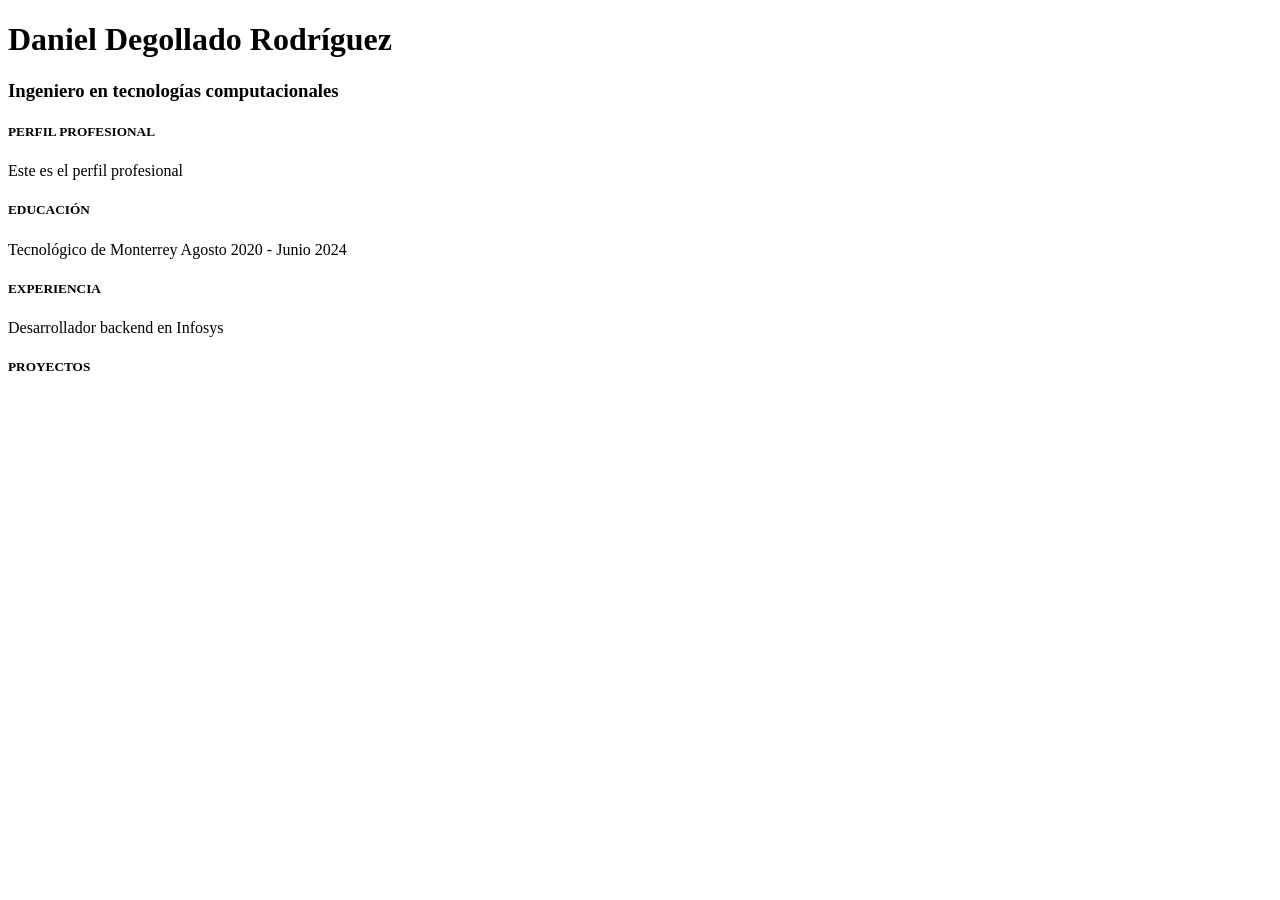
==== index.html @ cebfb4f4 "Create index.html" ====
<!DOCTYPE html>
<html lang="en">
  <head>
    <meta charset="UTF-8">
    <link rel="stylesheet" href="./style.css">
    <meta name="viewport" content="width=device-width, initial-scale=1.0">
    <title>Pen</title>
  </head>
  <body>
    <div class="header">
      <h1 class="nombre">Daniel Degollado Rodríguez</h1>
      <h3 class="profesion">Ingeniero en tecnologías computacionales</h2>
    </div>
    <div class="body">
      <div class="perfil">
        <div class="bloque">
          <h5>PERFIL PROFESIONAL</h4>
          <p>Este es el perfil profesional</p>
        </div>
        <div class="bloque">
          <h5>EDUCACIÓN</h4>
          <p>Tecnológico de Monterrey Agosto 2020 - Junio 2024</p>
        </div>
        
      </div>
      <div class="experiencia">
        <div class="bloque">
          <h5>EXPERIENCIA</h4>
          <p>Desarrollador backend en Infosys</p>
        </div>
        <div class="bloque">
          <h5>PROYECTOS</h4>
        </div>
      </div>
    </div>
    
      

    <script src="./script.js"></script>
  </body>
</html>
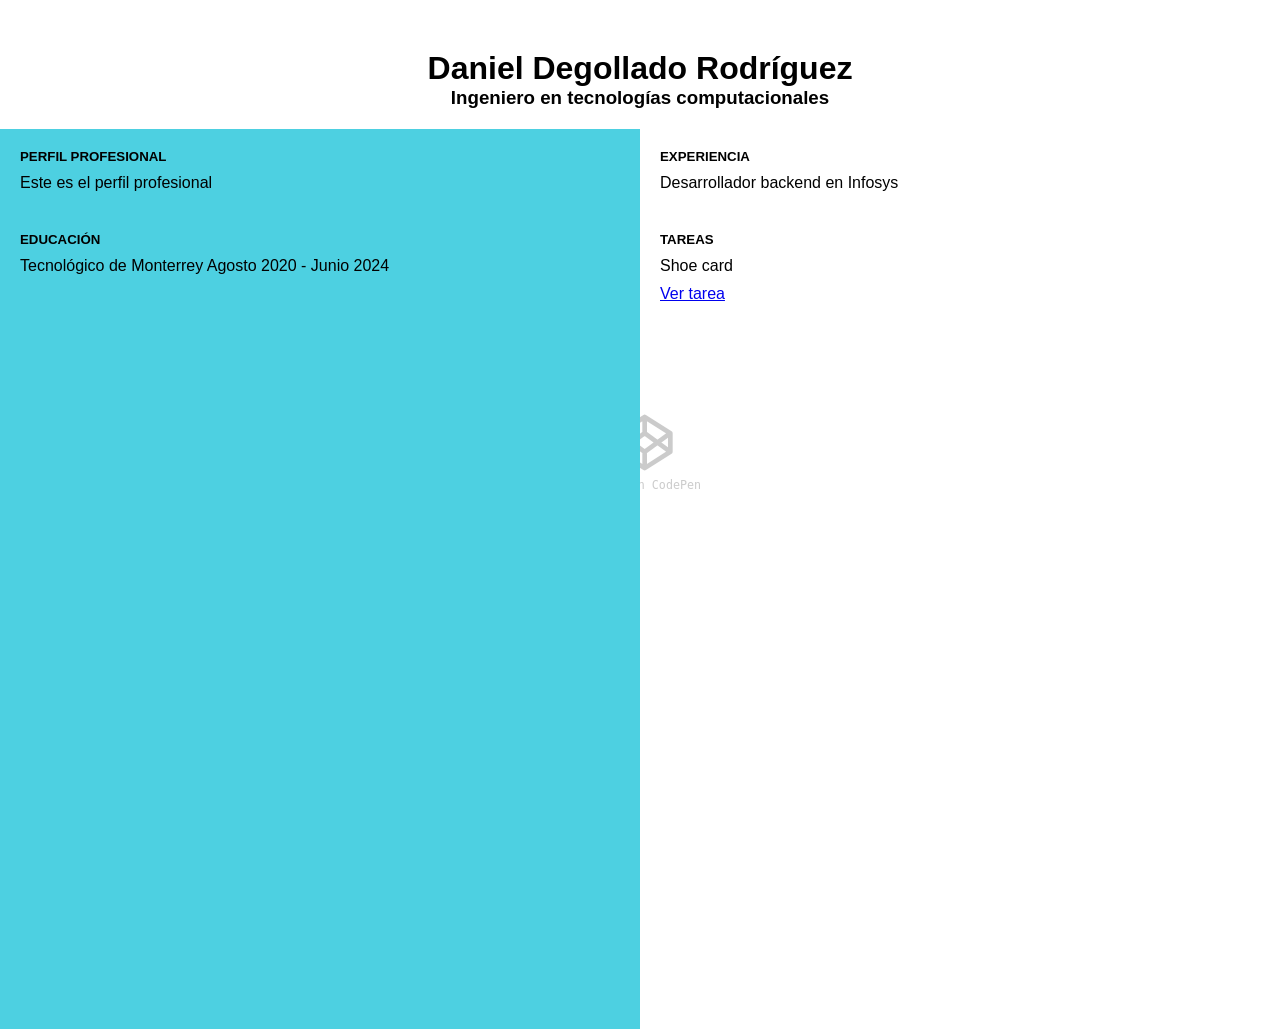
==== commit 3304bb32: "feature: Tarea shoe card" ====
--- a/index.html
+++ b/index.html
@@ -29,13 +29,12 @@
           <p>Desarrollador backend en Infosys</p>
         </div>
         <div class="bloque">
-          <h5>PROYECTOS</h4>
+          <h5>TAREAS</h4>
+          <p>Shoe card</p>
+          <a href="./practica1.html" target="_blank">Ver tarea</a>
         </div>
       </div>
     </div>
-    
-      
-
     <script src="./script.js"></script>
   </body>
 </html>
--- a/style.css
+++ b/style.css
@@ -0,0 +1,53 @@
+html {
+  height: 100%;
+  background: 50% 50% no-repeat
+    url('data:image/svg+xml,<svg viewBox="-20 -5 60 40" width="140" xmlns="http://www.w3.org/2000/svg" opacity="0.2"><path d="M1 8l11-7 11 7v8l-11 7-11-7zm0 0l11 8 11-8m0 8L12 8 1 16M12 1v7m0 8v7" fill="none" stroke="currentColor" stroke-linejoin="round" stroke-width="2"/><text x="-12" y="32" font-size="5" font-family="monospace" fill="currentColor">Built on CodePen</text></svg>');
+}
+* {
+  margin: 0;
+  padding: 0;
+  box-sizing: border-box;
+}
+
+body{
+  margin:0;
+  font-family: -apple-system, BlinkMacSystemFont, 'Segoe UI', Roboto, sans-serif;
+}
+
+.nombre{
+  
+}
+.header{
+  text-align: center;
+  margin-top: 50px;
+}
+.body{
+  display: flex;
+  flex-direction: row;
+  min-height: 100vh;
+  margin-top: 20px;
+}
+.perfil{
+  display: flex;
+  flex-direction: column;
+  gap: 40px;
+  background-color: #4DD0E1;
+  width: 50%;
+  padding: 20px;
+}
+.experiencia{
+  display: flex;
+  flex-direction: column;
+  gap: 40px;
+  padding: 20px;
+}
+.profesion{
+}
+.bloque{
+  display: flex;
+  flex-direction: column;
+  gap: 10px;
+}
+
+
+
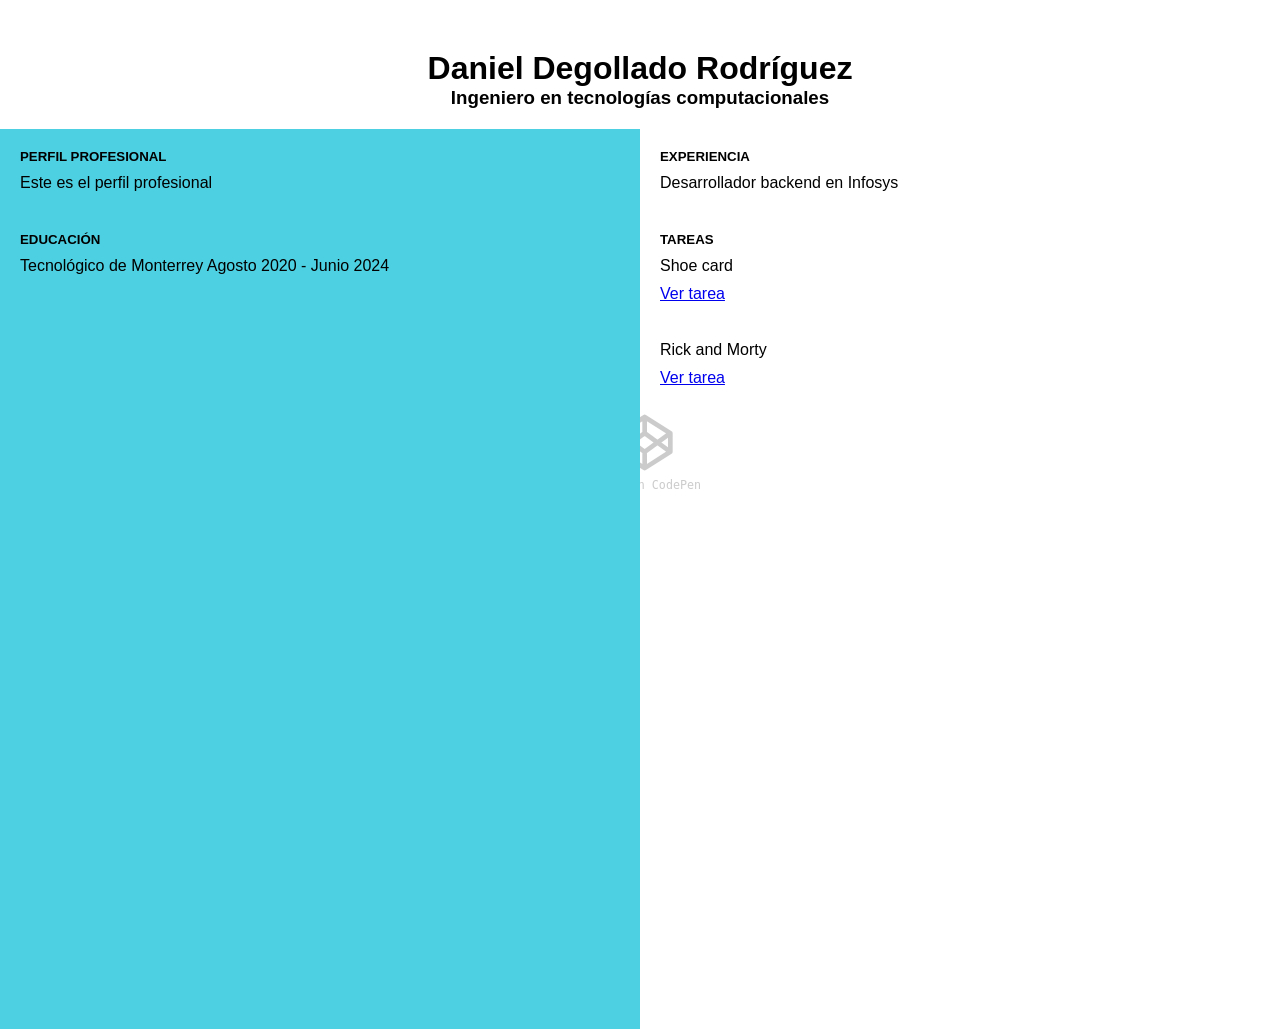
==== commit 5e7140a3: "feature: Tarea Rick and Morty" ====
--- a/index.html
+++ b/index.html
@@ -32,6 +32,9 @@
           <h5>TAREAS</h4>
           <p>Shoe card</p>
           <a href="./practica1.html" target="_blank">Ver tarea</a>
+          <br>
+          <p>Rick and Morty</p>
+          <a href="./practica_rick_morty/index.html">Ver tarea</a>
         </div>
       </div>
     </div>
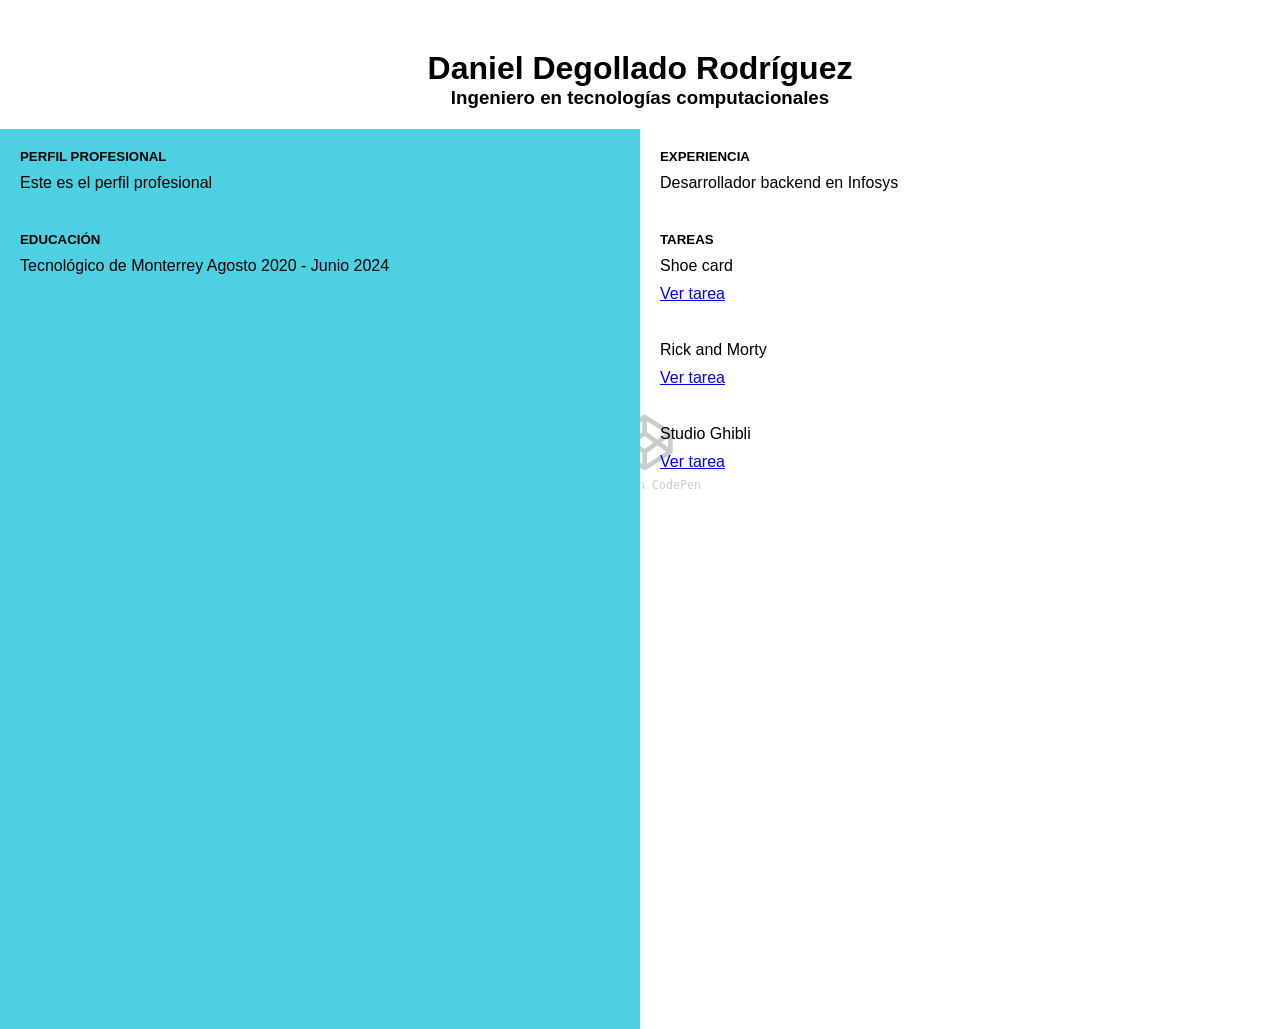
==== commit 84eddc0c: "feature: Tarea Studio Ghibli" ====
--- a/index.html
+++ b/index.html
@@ -35,6 +35,9 @@
           <br>
           <p>Rick and Morty</p>
           <a href="./practica_rick_morty/index.html">Ver tarea</a>
+          <br>
+          <p>Studio Ghibli</p>
+          <a href="./practica_studio_ghibli/index.html">Ver tarea</a>
         </div>
       </div>
     </div>
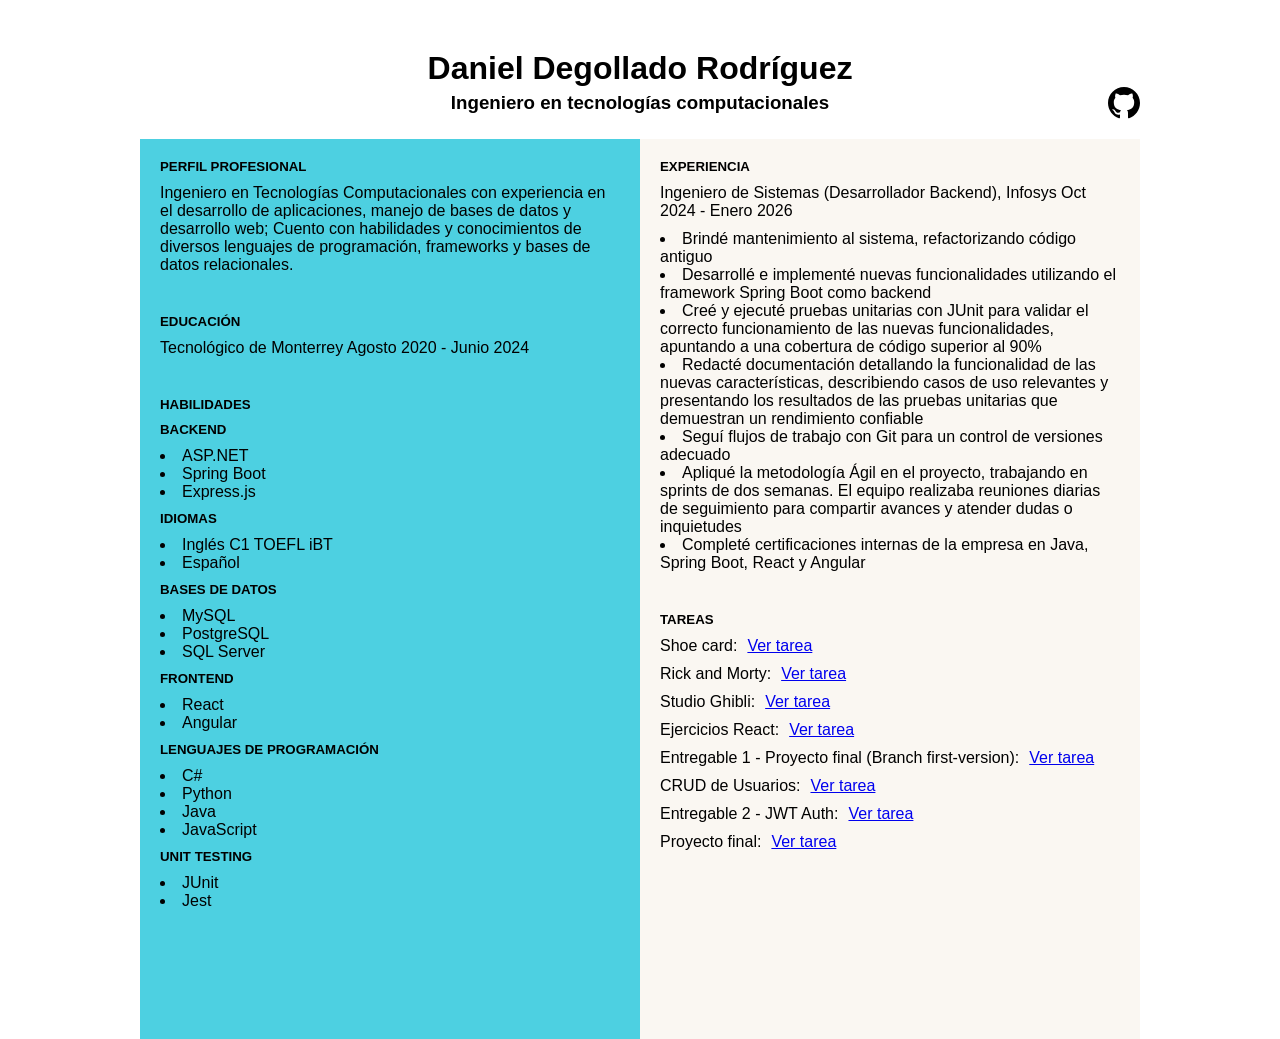
==== commit 86bcc481: "stlye: cambios de diseño" ====
--- a/index.html
+++ b/index.html
@@ -1,46 +1,142 @@
 <!DOCTYPE html>
 <html lang="en">
-  <head>
-    <meta charset="UTF-8">
-    <link rel="stylesheet" href="./style.css">
-    <meta name="viewport" content="width=device-width, initial-scale=1.0">
-    <title>Pen</title>
-  </head>
-  <body>
-    <div class="header">
-      <h1 class="nombre">Daniel Degollado Rodríguez</h1>
-      <h3 class="profesion">Ingeniero en tecnologías computacionales</h2>
+
+<head>
+  <meta charset="UTF-8">
+  <link rel="stylesheet" href="./style.css">
+  <meta name="viewport" content="width=device-width, initial-scale=1.0">
+  <title>Pen</title>
+</head>
+
+<body>
+  <div class="header">
+    <h1 class="nombre">Daniel Degollado Rodríguez</h1>
+    <div style="display: flex; justify-content: space-between; align-items: center;">
+      <div style="width: 32px;"></div>
+      <h3 class="profesion" style="margin: 0;">Ingeniero en tecnologías computacionales</h3>
+      <a href="https://github.com/DanielDegollado2" target="_blank" aria-label="Perfil de GitHub"
+        style="color: inherit; display: flex;">
+        <svg width="32" height="32" viewBox="0 0 24 24" fill="currentColor">
+          <path
+            d="M12 0c-6.626 0-12 5.373-12 12 0 5.302 3.438 9.8 8.207 11.387.599.111.793-.261.793-.577v-2.234c-3.338.726-4.033-1.416-4.033-1.416-.546-1.387-1.333-1.756-1.333-1.756-1.089-.745.083-.729.083-.729 1.205.084 1.839 1.237 1.839 1.237 1.07 1.834 2.807 1.304 3.492.997.107-.775.418-1.305.762-1.604-2.665-.305-5.467-1.334-5.467-5.931 0-1.311.469-2.381 1.236-3.221-.124-.303-.535-1.524.117-3.176 0 0 1.008-.322 3.301 1.23.957-.266 1.983-.399 3.003-.404 1.02.005 2.047.138 3.006.404 2.291-1.552 3.297-1.23 3.297-1.23.653 1.653.242 2.874.118 3.176.77.84 1.235 1.911 1.235 3.221 0 4.609-2.807 5.624-5.479 5.921.43.372.823 1.102.823 2.222v3.293c0 .319.192.694.801.576 4.765-1.589 8.199-6.086 8.199-11.386 0-6.627-5.373-12-12-12z" />
+        </svg>
+      </a>
     </div>
-    <div class="body">
-      <div class="perfil">
-        <div class="bloque">
-          <h5>PERFIL PROFESIONAL</h4>
-          <p>Este es el perfil profesional</p>
-        </div>
-        <div class="bloque">
-          <h5>EDUCACIÓN</h4>
+  </div>
+  <div class="body">
+    <div class="perfil">
+      <div class="bloque">
+        <h5>PERFIL PROFESIONAL</h4>
+          <p>Ingeniero en Tecnologías Computacionales con experiencia en el desarrollo de aplicaciones, manejo de bases
+            de datos y
+            desarrollo web; Cuento con habilidades y conocimientos de diversos lenguajes de programación, frameworks y
+            bases de datos
+            relacionales. </p>
+      </div>
+      <div class="bloque">
+        <h5>EDUCACIÓN</h4>
           <p>Tecnológico de Monterrey Agosto 2020 - Junio 2024</p>
-        </div>
-        
       </div>
-      <div class="experiencia">
-        <div class="bloque">
-          <h5>EXPERIENCIA</h4>
-          <p>Desarrollador backend en Infosys</p>
-        </div>
-        <div class="bloque">
-          <h5>TAREAS</h4>
-          <p>Shoe card</p>
-          <a href="./practica1.html" target="_blank">Ver tarea</a>
-          <br>
-          <p>Rick and Morty</p>
-          <a href="./practica_rick_morty/index.html">Ver tarea</a>
-          <br>
-          <p>Studio Ghibli</p>
-          <a href="./practica_studio_ghibli/index.html">Ver tarea</a>
-        </div>
+      <div class="bloque">
+        <h5>HABILIDADES</h4>
+          <h5>BACKEND</h5>
+          <ul>
+            <li>ASP.NET</li>
+            <li>Spring Boot</li>
+            <li>Express.js</li>
+          </ul>
+
+          <h5>IDIOMAS</h5>
+          <ul>
+            <li>Inglés C1 TOEFL iBT</li>
+            <li>Español</li>
+          </ul>
+
+          <h5>BASES DE DATOS</h5>
+          <ul>
+            <li>MySQL</li>
+            <li>PostgreSQL</li>
+            <li>SQL Server</li>
+          </ul>
+
+          <h5>FRONTEND</h5>
+          <ul>
+            <li>React</li>
+            <li>Angular</li>
+          </ul>
+
+          <h5>LENGUAJES DE PROGRAMACIÓN</h5>
+          <ul>
+            <li>C#</li>
+            <li>Python</li>
+            <li>Java</li>
+            <li>JavaScript</li>
+          </ul>
+
+          <h5>UNIT TESTING</h5>
+          <ul>
+            <li>JUnit</li>
+            <li>Jest</li>
+          </ul>
+      </div>
+
+    </div>
+    <div class="experiencia">
+      <div class="bloque">
+        <h5>EXPERIENCIA</h4>
+          <p>Ingeniero de Sistemas (Desarrollador Backend), Infosys Oct 2024 - Enero 2026</p>
+          <ul>
+            <li>Brindé mantenimiento al sistema, refactorizando código antiguo</li>
+            <li>Desarrollé e implementé nuevas funcionalidades utilizando el framework Spring Boot como backend</li>
+            <li>Creé y ejecuté pruebas unitarias con JUnit para validar el correcto funcionamiento de las nuevas
+              funcionalidades, apuntando a una cobertura de código superior al 90%</li>
+            <li>Redacté documentación detallando la funcionalidad de las nuevas características, describiendo casos de
+              uso relevantes y presentando los resultados de las pruebas unitarias que demuestran un rendimiento
+              confiable</li>
+            <li>Seguí flujos de trabajo con Git para un control de versiones adecuado</li>
+            <li>Apliqué la metodología Ágil en el proyecto, trabajando en sprints de dos semanas. El equipo realizaba
+              reuniones diarias de seguimiento para compartir avances y atender dudas o inquietudes</li>
+            <li>Completé certificaciones internas de la empresa en Java, Spring Boot, React y Angular</li>
+          </ul>
+      </div>
+      <div class="bloque">
+        <h5>TAREAS</h4>
+          <div style="display: flex; flex-direction: row; gap: 10px;">
+            <p>Shoe card:</p>
+            <a href="./practica1.html" target="_blank">Ver tarea</a>
+          </div>
+          <div style="display: flex; flex-direction: row; gap: 10px;">
+            <p>Rick and Morty:</p>
+            <a href="./practica_rick_morty/index.html">Ver tarea</a>
+          </div>
+          <div style="display: flex; flex-direction: row; gap: 10px;">
+            <p>Studio Ghibli:</p>
+            <a href="./practica_studio_ghibli/index.html">Ver tarea</a>
+          </div>
+          <div style="display: flex; flex-direction: row; gap: 10px;">
+            <p>Ejercicios React:</p>
+            <a href="https://danieldegollado2.github.io/ejercicios-react/">Ver tarea</a>
+          </div>
+          <div style="display: flex; flex-direction: row; gap: 10px;">
+            <p>Entregable 1 - Proyecto final (Branch first-version):</p>
+            <a href="https://github.com/DanielDegollado2/proyecto-final/tree/first-version">Ver tarea</a>
+          </div>
+          <div style="display: flex; flex-direction: row; gap: 10px;">
+            <p>CRUD de Usuarios:</p>
+            <a href="https://danieldegollado2.github.io/dia-3-datos/">Ver tarea</a>
+          </div>
+          <div style="display: flex; flex-direction: row; gap: 10px;">
+            <p>Entregable 2 - JWT Auth:</p>
+            <a href="https://danieldegollado2.github.io/jwt-auth-demo/login">Ver tarea</a>
+          </div>
+          <div style="display: flex; flex-direction: row; gap: 10px;">
+            <p>Proyecto final:</p>
+            <a href="https://danieldegollado2.github.io/proyecto-final/login">Ver tarea</a>
+          </div>
       </div>
     </div>
-    <script src="./script.js"></script>
-  </body>
-</html>
+  </div>
+  <script src="./script.js"></script>
+</body>
+
+</html>
--- a/style.css
+++ b/style.css
@@ -1,33 +1,38 @@
 html {
   height: 100%;
-  background: 50% 50% no-repeat
-    url('data:image/svg+xml,<svg viewBox="-20 -5 60 40" width="140" xmlns="http://www.w3.org/2000/svg" opacity="0.2"><path d="M1 8l11-7 11 7v8l-11 7-11-7zm0 0l11 8 11-8m0 8L12 8 1 16M12 1v7m0 8v7" fill="none" stroke="currentColor" stroke-linejoin="round" stroke-width="2"/><text x="-12" y="32" font-size="5" font-family="monospace" fill="currentColor">Built on CodePen</text></svg>');
+
 }
+
 * {
   margin: 0;
   padding: 0;
   box-sizing: border-box;
 }
 
-body{
-  margin:0;
+body {
+  margin: 0;
   font-family: -apple-system, BlinkMacSystemFont, 'Segoe UI', Roboto, sans-serif;
 }
 
-.nombre{
-  
-}
-.header{
+.nombre {}
+
+.header {
   text-align: center;
   margin-top: 50px;
+  max-width: 1000px;
+  margin-left: auto;
+  margin-right: auto;
 }
-.body{
+
+.body {
   display: flex;
   flex-direction: row;
   min-height: 100vh;
-  margin-top: 20px;
+  max-width: 1000px;
+  margin: 20px auto;
 }
-.perfil{
+
+.perfil {
   display: flex;
   flex-direction: column;
   gap: 40px;
@@ -35,19 +40,24 @@
   width: 50%;
   padding: 20px;
 }
-.experiencia{
+
+.experiencia {
+  width: 50%;
   display: flex;
   flex-direction: column;
   gap: 40px;
   padding: 20px;
+  background-color: #FAF7F2;
 }
-.profesion{
-}
-.bloque{
+
+.bloque {
   display: flex;
   flex-direction: column;
   gap: 10px;
 }
 
-
-
+.bloque ul {
+  margin: 0;
+  padding: 0;
+  list-style-position: inside;
+}
